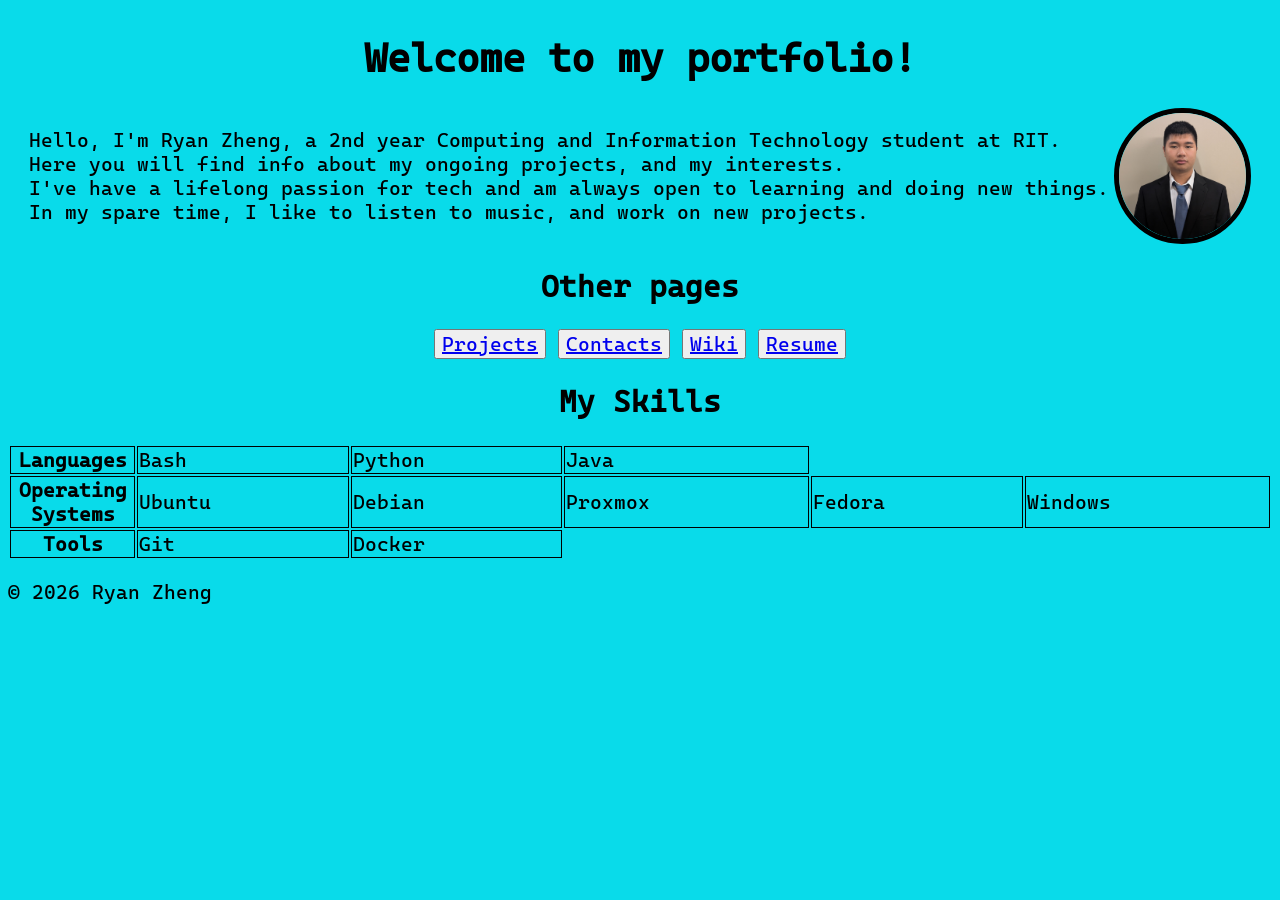
==== portfolio/index.html @ c0c4dd2a "commit everything" ====
<!DOCTYPE html>
<html lang="en">
<head>
    <meta charset="UTF-8">
    <meta name="viewport" content="width=device-width, initial-scale=1.0">
    <link rel="stylesheet" href="assets/css/style.css">
    <title>Portfolio</title>
</head>
<body>
    <header>
        <h1>Welcome to my portfolio!</h1>
    </header>
    
    <div>
        <p>Hello, I'm Ryan Zheng, a 2nd year Computing and Information Technology student at RIT.<br>Here you will find info about my ongoing projects, and my interests.<br>I've have a lifelong passion for tech and am always open to learning and doing new things. <br> In my spare time, I like to listen to music, and work on new projects.</p>
        <img id="headshot" src="assets/images/headshot.jpg" alt="Headshot of Ryan Zheng in a suit">
    </div>
        
    <div>
        <h2>Other pages</h2>
    </div>
    <div>
        <nav>
            <button><a href="projects.html">Projects</a></button>
            <button><a href="contacts.html">Contacts</a></button>
            <button><a href="wiki.html">Wiki</a></button>
            <button><a href="assets/files/Resume.pdf">Resume</a></button>
        </nav>
    </div>
    
    <h2>My Skills</h2>
    <table style="width:100%">
    <tr>
        <th>Languages</th>
        <td>Bash</td>
        <td>Python</td>
        <td>Java</td>
    </tr>
    <tr>
        <th>Operating Systems</th>
        <td>Ubuntu</td>
        <td>Debian</td>
        <td>Proxmox</td>
        <td>Fedora</td>
        <td>Windows</td>
    </tr>
    <tr>
        <th>Tools</th>
        <td>Git</td>
        <td>Docker</td>
    </tr>
    </table>
</body>
</html>
<footer>
  <p>&copy; 2026 Ryan Zheng</p>
</footer>
---- portfolio/assets/css/style.css ----
@font-face {
    font-family: "Cascadia Code Nerd Font";
    src: url("../files/CaskaydiaCoveNerdFontPropo-Regular.ttf") format('truetype');
    /* portfolio/assets/files/CaskaydiaCoveNerdFontPropo-Regular.ttf */
}
body {
    /* font-family: sans-serif; */
    font-family: "Cascadia Code Nerd Font";
    font-size: 20px;
    background-color: rgb(9, 219, 234);
}

header{
    display: flex;
    justify-content: center;
    align-items: Right;
}

div{
    display: flex;
    justify-content: center;
    align-items: center;
}
h1, h2{
    display: flex;
    justify-content: center;
    align-items: center;
}
.what-p, .reason-p{
    display: flex;
    justify-content: center;
    align-items: center;
}
img {
    width: 96px;
}

button {
    /* font-family: monospace; */
    font-family: "Cascadia Code Nerd Font";
    font-size: 20px;
}

table{
    width: 10%;
}

th, td {
    border: 1px solid black;
}

th {
    width: 10%;
}

#headshot {
    width: 10%;
    border-radius: 50%;
    border: 5px solid black;
    float: right;
    margin-left: 5px;
}
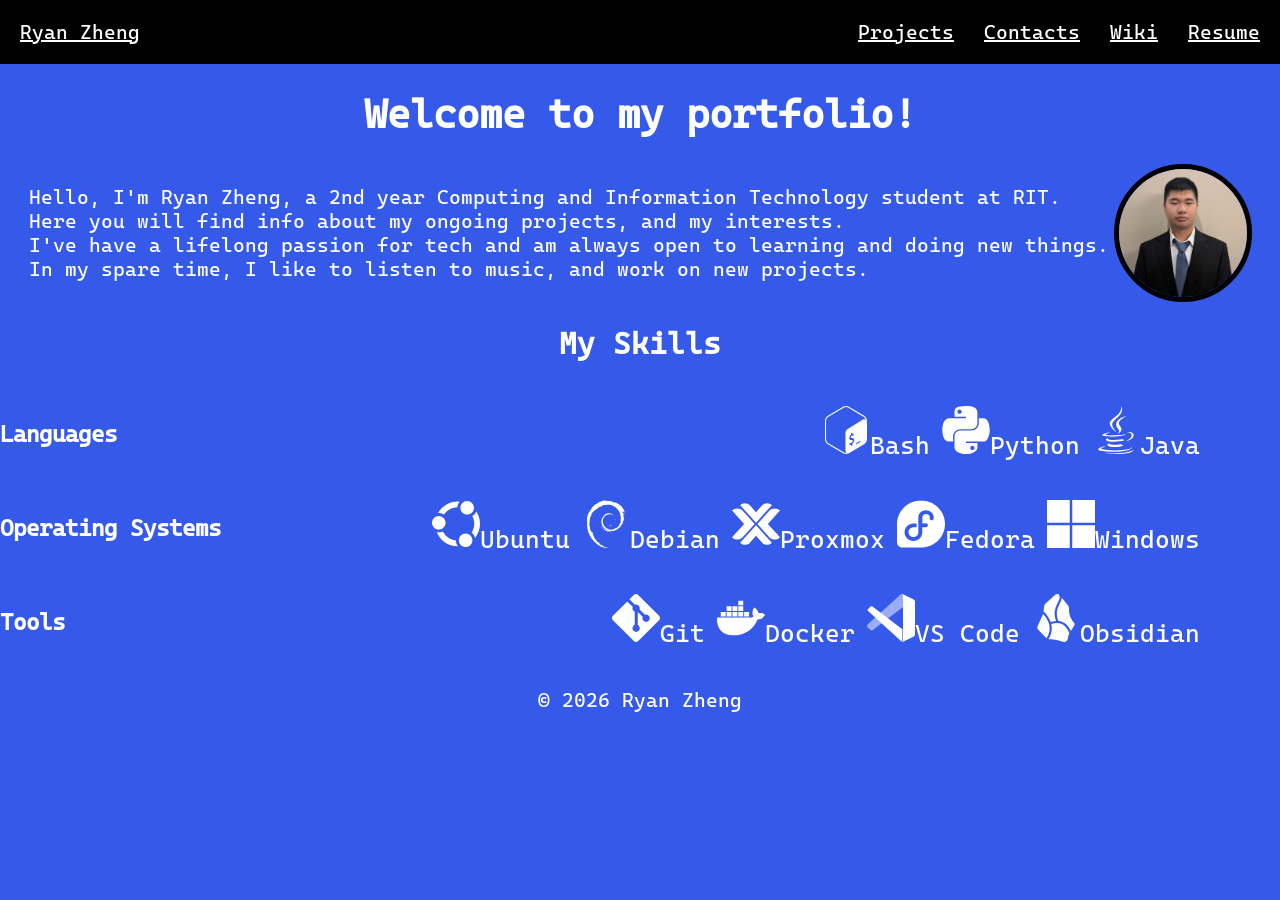
==== commit c00ff0ef: "update everything. i see why centering a div is a meme now" ====
--- a/portfolio/index.html
+++ b/portfolio/index.html
@@ -2,54 +2,62 @@
 <html lang="en">
 <head>
     <meta charset="UTF-8">
-    <meta name="viewport" content="width=device-width, initial-scale=1.0">
+    <meta name="viewport" content="widh3=device-width, initial-scale=1.0">
     <link rel="stylesheet" href="assets/css/style.css">
     <title>Portfolio</title>
 </head>
 <body>
     <header>
-        <h1>Welcome to my portfolio!</h1>
+    <nav class="top-navbar">
+        <div class="nav-left">
+            <a href="./index.html" >Ryan Zheng</a>
+        </div>
+        <div class="nav-right">
+            <a href="./projects.html">Projects</a>
+            <a href="./contacts.html">Contacts</a>
+            <a href="./wiki.html">Wiki</a>
+            <a href="./assets/files/Resume.pdf">Resume</a>
+        </div>
+    </nav>
     </header>
+    <h1>Welcome to my portfolio!</h1>
     
-    <div>
+    <div class="intro">
         <p>Hello, I'm Ryan Zheng, a 2nd year Computing and Information Technology student at RIT.<br>Here you will find info about my ongoing projects, and my interests.<br>I've have a lifelong passion for tech and am always open to learning and doing new things. <br> In my spare time, I like to listen to music, and work on new projects.</p>
         <img id="headshot" src="assets/images/headshot.jpg" alt="Headshot of Ryan Zheng in a suit">
     </div>
-        
-    <div>
-        <h2>Other pages</h2>
+           
+    <h2>My Skills</h2>
+    <div class="skill-div">
+
+        <h3>Languages</h3>
+        <ul>
+            <li><svg class="skill-icon" role="img" viewBox="0 0 24 24" xmlns="http://www.w3.org/2000/svg"><title>GNU Bash</title><path d="M21.038,4.9l-7.577-4.498C13.009,0.134,12.505,0,12,0c-0.505,0-1.009,0.134-1.462,0.403L2.961,4.9 C2.057,5.437,1.5,6.429,1.5,7.503v8.995c0,1.073,0.557,2.066,1.462,2.603l7.577,4.497C10.991,23.866,11.495,24,12,24 c0.505,0,1.009-0.134,1.461-0.402l7.577-4.497c0.904-0.537,1.462-1.529,1.462-2.603V7.503C22.5,6.429,21.943,5.437,21.038,4.9z M15.17,18.946l0.013,0.646c0.001,0.078-0.05,0.167-0.111,0.198l-0.383,0.22c-0.061,0.031-0.111-0.007-0.112-0.085L14.57,19.29 c-0.328,0.136-0.66,0.169-0.872,0.084c-0.04-0.016-0.057-0.075-0.041-0.142l0.139-0.584c0.011-0.046,0.036-0.092,0.069-0.121 c0.012-0.011,0.024-0.02,0.036-0.026c0.022-0.011,0.043-0.014,0.062-0.006c0.229,0.077,0.521,0.041,0.802-0.101 c0.357-0.181,0.596-0.545,0.592-0.907c-0.003-0.328-0.181-0.465-0.613-0.468c-0.55,0.001-1.064-0.107-1.072-0.917 c-0.007-0.667,0.34-1.361,0.889-1.8l-0.007-0.652c-0.001-0.08,0.048-0.168,0.111-0.2l0.37-0.236 c0.061-0.031,0.111,0.007,0.112,0.087l0.006,0.653c0.273-0.109,0.511-0.138,0.726-0.088c0.047,0.012,0.067,0.076,0.048,0.151 l-0.144,0.578c-0.011,0.044-0.036,0.088-0.065,0.116c-0.012,0.012-0.025,0.021-0.038,0.028c-0.019,0.01-0.038,0.013-0.057,0.009 c-0.098-0.022-0.332-0.073-0.699,0.113c-0.385,0.195-0.52,0.53-0.517,0.778c0.003,0.297,0.155,0.387,0.681,0.396 c0.7,0.012,1.003,0.318,1.01,1.023C16.105,17.747,15.736,18.491,15.17,18.946z M19.143,17.859c0,0.06-0.008,0.116-0.058,0.145 l-1.916,1.164c-0.05,0.029-0.09,0.004-0.09-0.056v-0.494c0-0.06,0.037-0.093,0.087-0.122l1.887-1.129 c0.05-0.029,0.09-0.004,0.09,0.056V17.859z M20.459,6.797l-7.168,4.427c-0.894,0.523-1.553,1.109-1.553,2.187v8.833 c0,0.645,0.26,1.063,0.66,1.184c-0.131,0.023-0.264,0.039-0.398,0.039c-0.42,0-0.833-0.114-1.197-0.33L3.226,18.64 c-0.741-0.44-1.201-1.261-1.201-2.142V7.503c0-0.881,0.46-1.702,1.201-2.142l7.577-4.498c0.363-0.216,0.777-0.33,1.197-0.33 c0.419,0,0.833,0.114,1.197,0.33l7.577,4.498c0.624,0.371,1.046,1.013,1.164,1.732C21.686,6.557,21.12,6.411,20.459,6.797z"/></svg>Bash</li>
+            <li><img class="skill-icon" src="./assets/images/python.svg">Python</li>
+            <li><img class="skill-icon" src="./assets/images/java.svg">Java</li>
+        </ul>
     </div>
-    <div>
-        <nav>
-            <button><a href="projects.html">Projects</a></button>
-            <button><a href="contacts.html">Contacts</a></button>
-            <button><a href="wiki.html">Wiki</a></button>
-            <button><a href="assets/files/Resume.pdf">Resume</a></button>
-        </nav>
+    <div class="skill-div">
+
+        <h3>Operating Systems</h3>
+        <ul>
+            <li><img class="skill-icon" src="./assets/images/ubuntu.svg">Ubuntu</li>
+            <li><img class="skill-icon" src="./assets/images/debian.svg">Debian</li>
+            <li><img class="skill-icon" src="./assets/images/proxmox.svg">Proxmox</li>
+            <li><img class="skill-icon" src="./assets/images/fedora.svg">Fedora</li>
+            <li><img class="skill-icon" src="./assets/images/windows.svg">Windows</li>
+        </ul>
     </div>
-    
-    <h2>My Skills</h2>
-    <table style="width:100%">
-    <tr>
-        <th>Languages</th>
-        <td>Bash</td>
-        <td>Python</td>
-        <td>Java</td>
-    </tr>
-    <tr>
-        <th>Operating Systems</th>
-        <td>Ubuntu</td>
-        <td>Debian</td>
-        <td>Proxmox</td>
-        <td>Fedora</td>
-        <td>Windows</td>
-    </tr>
-    <tr>
-        <th>Tools</th>
-        <td>Git</td>
-        <td>Docker</td>
-    </tr>
-    </table>
+
+    <div class="skill-div">
+        <h3>Tools</h3>
+        <ul>
+            <li><img class="skill-icon" src="./assets/images/git.svg">Git</li>
+            <li><img class="skill-icon" src="./assets/images/docker.svg">Docker</li>
+            <li><img class="skill-icon" src="./assets/images/vscode.svg">VS Code</li>
+            <li><img class="skill-icon" src="./assets/images/obsidian.svg">Obsidian</li>
+        </ul>
+    </div>
 </body>
 </html>
 <footer>
--- a/portfolio/assets/css/style.css
+++ b/portfolio/assets/css/style.css
@@ -3,54 +3,104 @@
     src: url("../files/CaskaydiaCoveNerdFontPropo-Regular.ttf") format('truetype');
     /* portfolio/assets/files/CaskaydiaCoveNerdFontPropo-Regular.ttf */
 }
+
+/*
+element selectors
+*/
+
 body {
     /* font-family: sans-serif; */
     font-family: "Cascadia Code Nerd Font";
     font-size: 20px;
-    background-color: rgb(9, 219, 234);
+    background-color: #3559E9;
+    color: white;
+    margin: 0px;    
 }
 
 header{
     display: flex;
     justify-content: center;
-    align-items: Right;
+    align-items: center;
 }
 
+p {
+    max-width: 1200px;
+}
+footer {
+    display: flex;
+    justify-content: center;
+    align-items: center;
+}
 div{
     display: flex;
     justify-content: center;
     align-items: center;
+    /* max-width: 1200px; */
 }
-h1, h2{
+h1, h2, h3{
     display: flex;
     justify-content: center;
     align-items: center;
+}
+
+img {
+    width: 96px;
+}
+
+.skill-icon {
+    width: 48px;
+    fill: white;
+    
+}
+.skill-div {
+    display: flex;
+    justify-content: space-between;
+    align-items: center;
+
+    /* width: 1200px; */
+    max-width: 1200px;
+}
+.skill-div h3{
+    justify-self: left;
+    /* margin-left: 0px; */
+    
+}
+
+.skill-div ul{
+
+}
+.skill-div li{
+    display: inline;
+    vertical-align: middle;
+    font-size: 25px;
+    column-gap: 60px;
 }
 .what-p, .reason-p{
     display: flex;
     justify-content: center;
     align-items: center;
 }
-img {
-    width: 96px;
+
+/*
+nav bar
+*/
+.top-navbar{
+    width: 100%;
+    background-color: black;
+    display: flex;
+    justify-content: space-between;
+    align-items: center;
+    padding: 20px;
 }
 
-button {
-    /* font-family: monospace; */
-    font-family: "Cascadia Code Nerd Font";
-    font-size: 20px;
+.top-navbar a{
+    color:white;
 }
 
-table{
-    width: 10%;
-}
-
-th, td {
-    border: 1px solid black;
-}
-
-th {
-    width: 10%;
+.top-navbar .nav-right {
+    justify-content: right;
+    align-items: right;
+    column-gap: 30px;
 }
 
 #headshot {
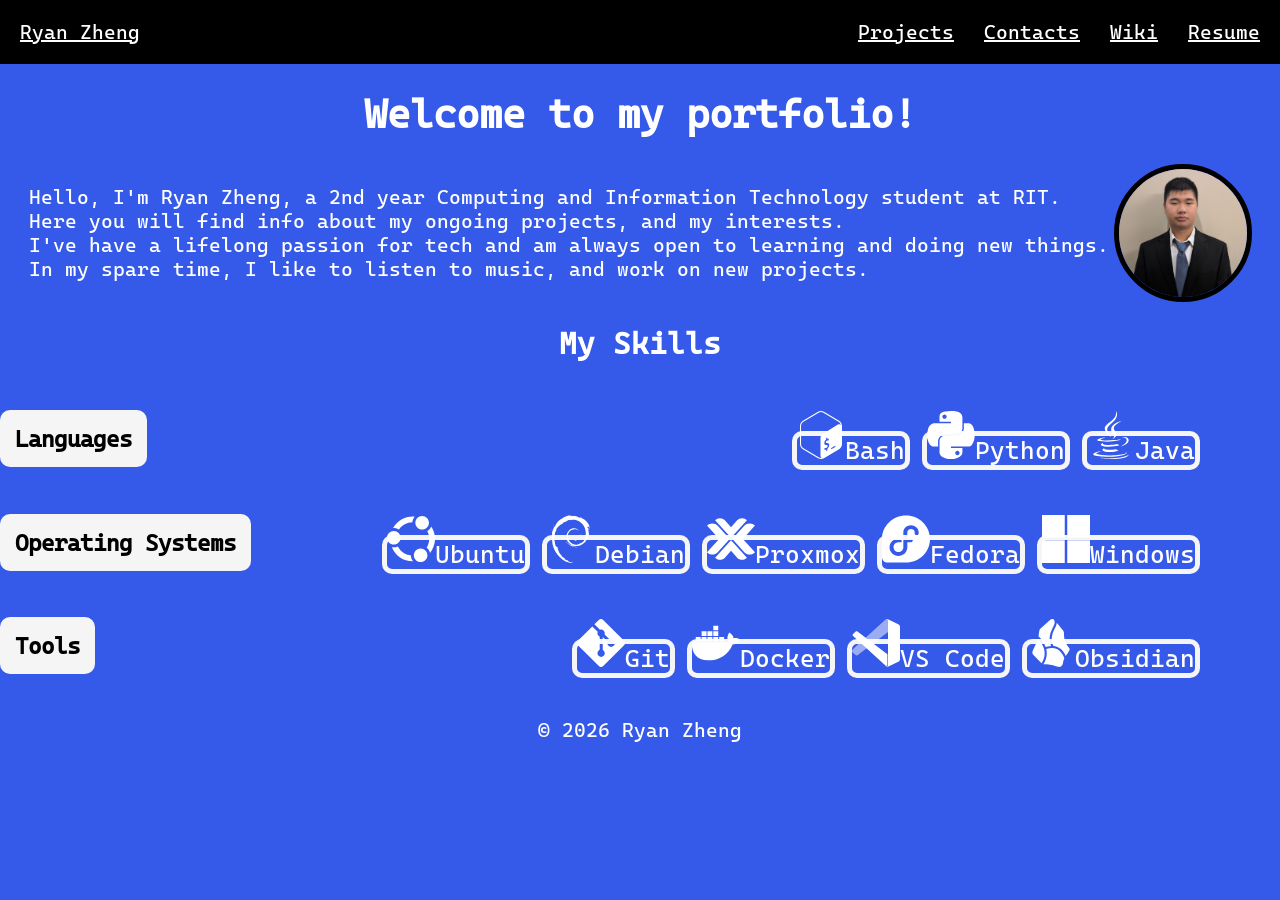
==== commit 574cf821: "update everything again" ====
--- a/portfolio/index.html
+++ b/portfolio/index.html
@@ -27,7 +27,7 @@
         <img id="headshot" src="assets/images/headshot.jpg" alt="Headshot of Ryan Zheng in a suit">
     </div>
            
-    <h2>My Skills</h2>
+    <h2 id="skill-heading">My Skills</h2>
     <div class="skill-div">
 
         <h3>Languages</h3>
--- a/portfolio/assets/css/style.css
+++ b/portfolio/assets/css/style.css
@@ -47,40 +47,6 @@
     width: 96px;
 }
 
-.skill-icon {
-    width: 48px;
-    fill: white;
-    
-}
-.skill-div {
-    display: flex;
-    justify-content: space-between;
-    align-items: center;
-
-    /* width: 1200px; */
-    max-width: 1200px;
-}
-.skill-div h3{
-    justify-self: left;
-    /* margin-left: 0px; */
-    
-}
-
-.skill-div ul{
-
-}
-.skill-div li{
-    display: inline;
-    vertical-align: middle;
-    font-size: 25px;
-    column-gap: 60px;
-}
-.what-p, .reason-p{
-    display: flex;
-    justify-content: center;
-    align-items: center;
-}
-
 /*
 nav bar
 */
@@ -103,10 +69,90 @@
     column-gap: 30px;
 }
 
+/* 
+Main page
+*/
 #headshot {
     width: 10%;
     border-radius: 50%;
     border: 5px solid black;
     float: right;
     margin-left: 5px;
-}+}
+.skill-heading {
+    border-style: solid;
+    border-width: 5px;
+    border-radius: 5px;
+    border-color: whitesmoke;
+}
+.skill-icon {
+    width: 48px;
+    fill: white;
+    
+}
+.skill-div {
+    display: flex;
+    justify-content: space-between;
+    align-items: center;
+
+    /* width: 1200px; */
+    max-width: 1200px;
+}
+.skill-div h3{
+    background-color: whitesmoke;
+    color: black;
+    justify-self: left;
+    border-style: solid;
+    border-width: 5px;
+    border-radius: 10px;
+    border-color: whitesmoke;
+    padding: 10px;
+    /* margin-left: 0px; */
+    
+}
+
+.skill-div ul{
+
+}
+.skill-div li{
+    display: inline;
+    vertical-align: middle;
+    font-size: 25px;
+    column-gap: 60px;
+    border-style: solid;
+    border-width: 5px;
+    border-radius: 10px;
+    border-color: whitesmoke;
+}
+
+/* 
+Projects page
+*/
+.what-p, .reason-p{
+    display: flex;
+    justify-content: center;
+    align-items: center;
+}
+.row{
+    column-gap: 30px;
+    margin: 0 auto;
+    display: flex;
+    /* justify-content: center;
+    align-items: center; */
+}
+
+.card {
+    max-width: 380px;
+    color: black;
+    border-style: solid;
+    border-width: 5px;
+    border-radius: 10px;
+    border-color: whitesmoke;
+    background-color: white;
+    /* width: 20%; */
+    display: flex;
+    flex-direction: column;
+
+}
+
+
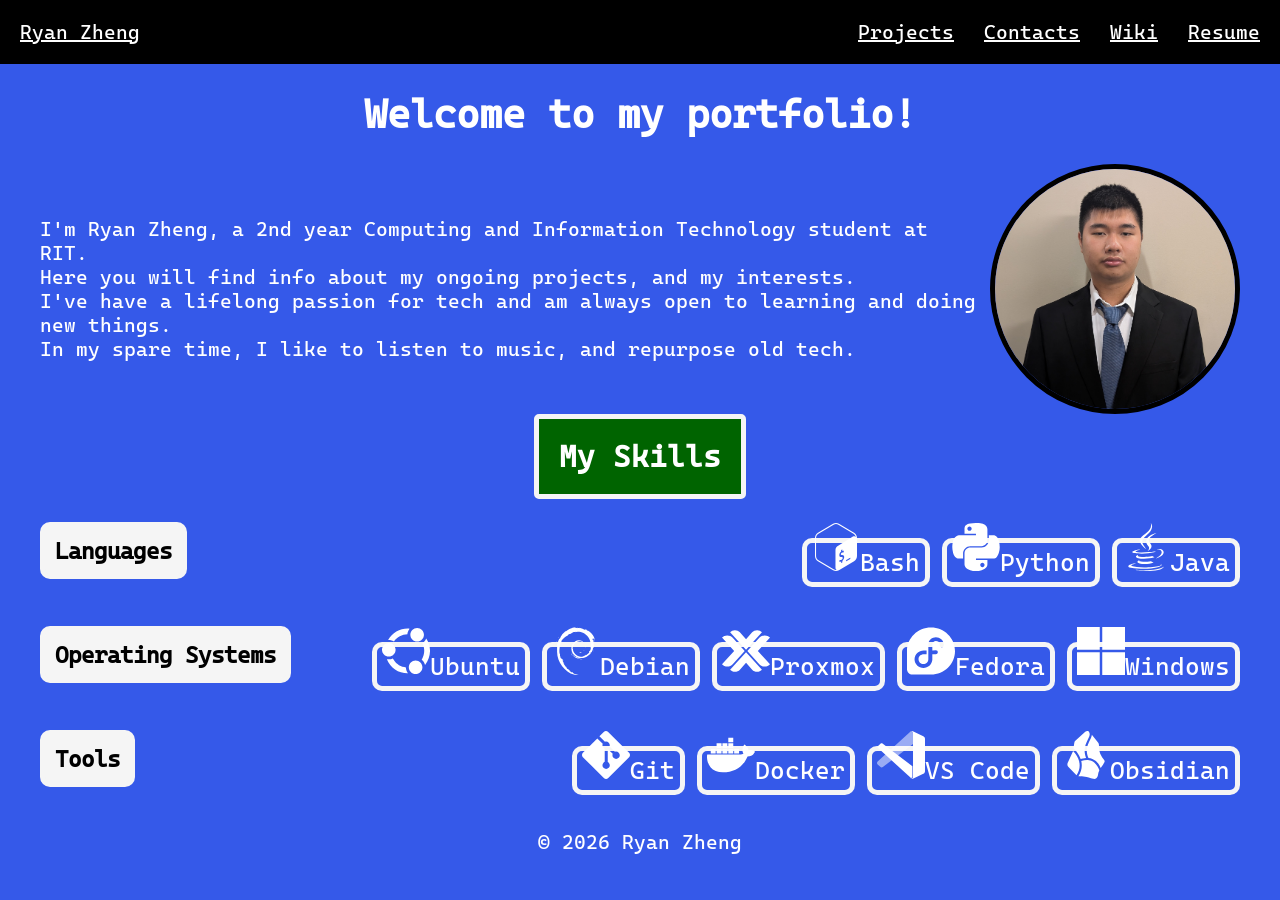
==== commit d8793cd8: "i have fixed stuff moving to the side" ====
--- a/portfolio/index.html
+++ b/portfolio/index.html
@@ -23,7 +23,7 @@
     <h1>Welcome to my portfolio!</h1>
     
     <div class="intro">
-        <p>Hello, I'm Ryan Zheng, a 2nd year Computing and Information Technology student at RIT.<br>Here you will find info about my ongoing projects, and my interests.<br>I've have a lifelong passion for tech and am always open to learning and doing new things. <br> In my spare time, I like to listen to music, and work on new projects.</p>
+        <p>I'm Ryan Zheng, a 2nd year Computing and Information Technology student at RIT.<br>Here you will find info about my ongoing projects, and my interests.<br>I've have a lifelong passion for tech and am always open to learning and doing new things. <br> In my spare time, I like to listen to music, and repurpose old tech.</p>
         <img id="headshot" src="assets/images/headshot.jpg" alt="Headshot of Ryan Zheng in a suit">
     </div>
            
--- a/portfolio/assets/css/style.css
+++ b/portfolio/assets/css/style.css
@@ -14,7 +14,8 @@
     font-size: 20px;
     background-color: #3559E9;
     color: white;
-    margin: 0px;    
+    margin: 0px;
+    /* text-align: center; */
 }
 
 header{
@@ -23,9 +24,9 @@
     align-items: center;
 }
 
-p {
+/* p {
     max-width: 1200px;
-}
+} */
 footer {
     display: flex;
     justify-content: center;
@@ -72,18 +73,30 @@
 /* 
 Main page
 */
+.intro {
+    margin: 0 auto;
+    width: 1200px;
+}
 #headshot {
-    width: 10%;
+    width: 20%;
     border-radius: 50%;
     border: 5px solid black;
     float: right;
     margin-left: 5px;
 }
-.skill-heading {
+#skill-heading {
+    display: flex;
+    justify-content: center;
+    align-items: center;
+    background-color: darkgreen;
+    max-width: max-content;
+    margin: 0 auto;
+    padding: 20px;
     border-style: solid;
     border-width: 5px;
     border-radius: 5px;
     border-color: whitesmoke;
+    
 }
 .skill-icon {
     width: 48px;
@@ -91,12 +104,13 @@
     
 }
 .skill-div {
+    margin: 0 auto;
     display: flex;
     justify-content: space-between;
     align-items: center;
 
-    /* width: 1200px; */
-    max-width: 1200px;
+    width: 1200px;
+    /* max-width: 1200px; */
 }
 .skill-div h3{
     background-color: whitesmoke;
@@ -119,6 +133,7 @@
     vertical-align: middle;
     font-size: 25px;
     column-gap: 60px;
+    padding: 5px;
     border-style: solid;
     border-width: 5px;
     border-radius: 10px;
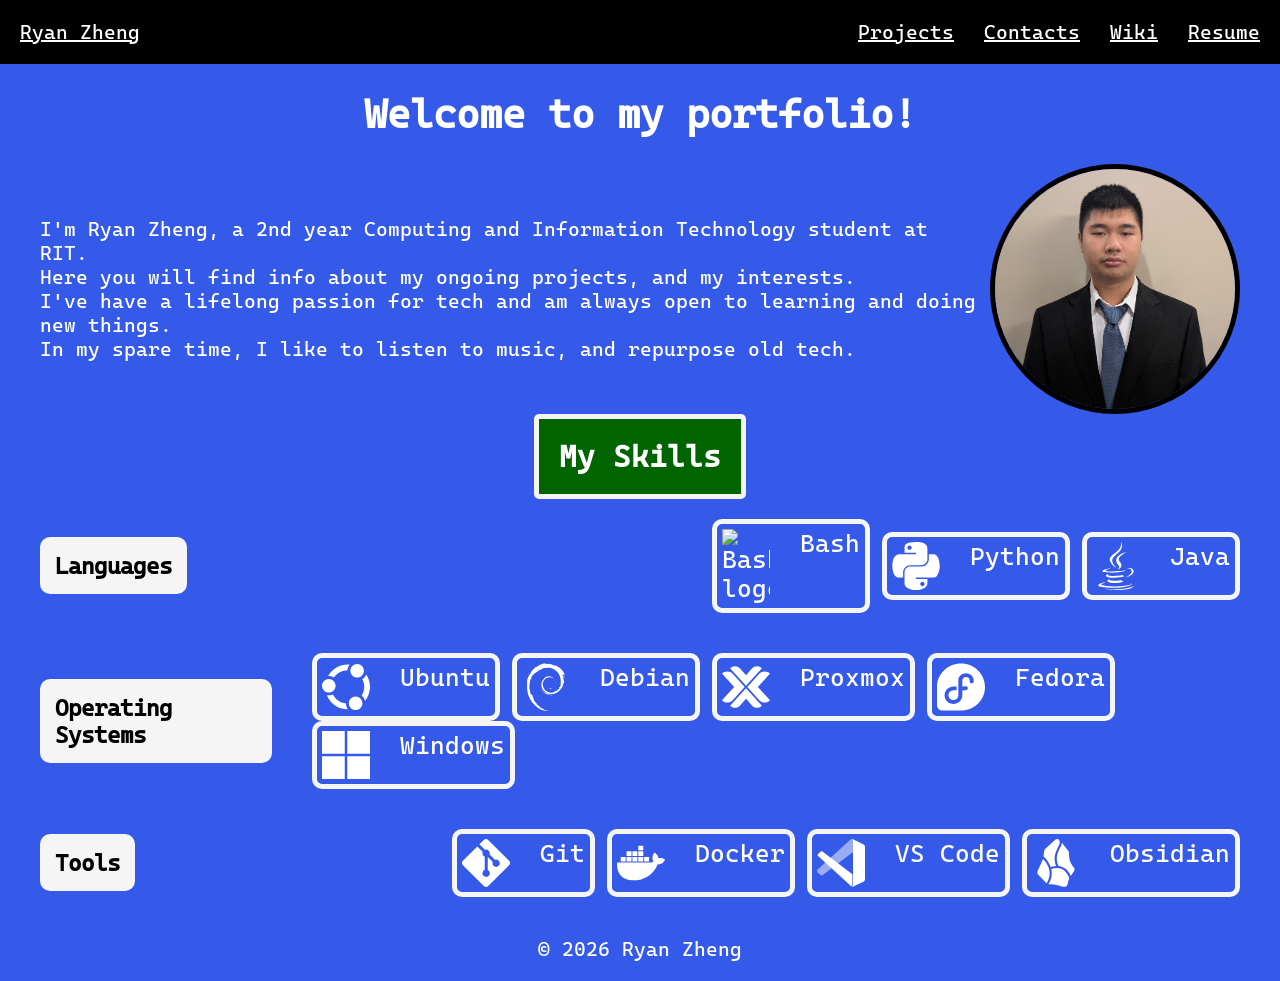
==== commit a6e253dc: "update + added bash" ====
--- a/portfolio/index.html
+++ b/portfolio/index.html
@@ -32,8 +32,8 @@
 
         <h3>Languages</h3>
         <ul>
-            <li><svg class="skill-icon" role="img" viewBox="0 0 24 24" xmlns="http://www.w3.org/2000/svg"><title>GNU Bash</title><path d="M21.038,4.9l-7.577-4.498C13.009,0.134,12.505,0,12,0c-0.505,0-1.009,0.134-1.462,0.403L2.961,4.9 C2.057,5.437,1.5,6.429,1.5,7.503v8.995c0,1.073,0.557,2.066,1.462,2.603l7.577,4.497C10.991,23.866,11.495,24,12,24 c0.505,0,1.009-0.134,1.461-0.402l7.577-4.497c0.904-0.537,1.462-1.529,1.462-2.603V7.503C22.5,6.429,21.943,5.437,21.038,4.9z M15.17,18.946l0.013,0.646c0.001,0.078-0.05,0.167-0.111,0.198l-0.383,0.22c-0.061,0.031-0.111-0.007-0.112-0.085L14.57,19.29 c-0.328,0.136-0.66,0.169-0.872,0.084c-0.04-0.016-0.057-0.075-0.041-0.142l0.139-0.584c0.011-0.046,0.036-0.092,0.069-0.121 c0.012-0.011,0.024-0.02,0.036-0.026c0.022-0.011,0.043-0.014,0.062-0.006c0.229,0.077,0.521,0.041,0.802-0.101 c0.357-0.181,0.596-0.545,0.592-0.907c-0.003-0.328-0.181-0.465-0.613-0.468c-0.55,0.001-1.064-0.107-1.072-0.917 c-0.007-0.667,0.34-1.361,0.889-1.8l-0.007-0.652c-0.001-0.08,0.048-0.168,0.111-0.2l0.37-0.236 c0.061-0.031,0.111,0.007,0.112,0.087l0.006,0.653c0.273-0.109,0.511-0.138,0.726-0.088c0.047,0.012,0.067,0.076,0.048,0.151 l-0.144,0.578c-0.011,0.044-0.036,0.088-0.065,0.116c-0.012,0.012-0.025,0.021-0.038,0.028c-0.019,0.01-0.038,0.013-0.057,0.009 c-0.098-0.022-0.332-0.073-0.699,0.113c-0.385,0.195-0.52,0.53-0.517,0.778c0.003,0.297,0.155,0.387,0.681,0.396 c0.7,0.012,1.003,0.318,1.01,1.023C16.105,17.747,15.736,18.491,15.17,18.946z M19.143,17.859c0,0.06-0.008,0.116-0.058,0.145 l-1.916,1.164c-0.05,0.029-0.09,0.004-0.09-0.056v-0.494c0-0.06,0.037-0.093,0.087-0.122l1.887-1.129 c0.05-0.029,0.09-0.004,0.09,0.056V17.859z M20.459,6.797l-7.168,4.427c-0.894,0.523-1.553,1.109-1.553,2.187v8.833 c0,0.645,0.26,1.063,0.66,1.184c-0.131,0.023-0.264,0.039-0.398,0.039c-0.42,0-0.833-0.114-1.197-0.33L3.226,18.64 c-0.741-0.44-1.201-1.261-1.201-2.142V7.503c0-0.881,0.46-1.702,1.201-2.142l7.577-4.498c0.363-0.216,0.777-0.33,1.197-0.33 c0.419,0,0.833,0.114,1.197,0.33l7.577,4.498c0.624,0.371,1.046,1.013,1.164,1.732C21.686,6.557,21.12,6.411,20.459,6.797z"/></svg>Bash</li>
-            <li><img class="skill-icon" src="./assets/images/python.svg">Python</li>
+            <li><img class="skill-icon" src="./assets/images/bash.svg" alt="Bash logo">Bash</li>
+            <li><img class="skill-icon" src="./assets/images/python.svg" alt="Python logo">Python</li>
             <li><img class="skill-icon" src="./assets/images/java.svg">Java</li>
         </ul>
     </div>
@@ -41,11 +41,11 @@
 
         <h3>Operating Systems</h3>
         <ul>
-            <li><img class="skill-icon" src="./assets/images/ubuntu.svg">Ubuntu</li>
-            <li><img class="skill-icon" src="./assets/images/debian.svg">Debian</li>
-            <li><img class="skill-icon" src="./assets/images/proxmox.svg">Proxmox</li>
-            <li><img class="skill-icon" src="./assets/images/fedora.svg">Fedora</li>
-            <li><img class="skill-icon" src="./assets/images/windows.svg">Windows</li>
+            <li><img class="skill-icon" src="./assets/images/ubuntu.svg" alt="Ubuntu logo">Ubuntu</li>
+            <li><img class="skill-icon" src="./assets/images/debian.svg" alt="Debian logo">Debian</li>
+            <li><img class="skill-icon" src="./assets/images/proxmox.svg" alt="Proxmox logo">Proxmox</li>
+            <li><img class="skill-icon" src="./assets/images/fedora.svg" alt="Fedora logo">Fedora</li>
+            <li><img class="skill-icon" src="./assets/images/windows.svg" alt="Windows 11 logo">Windows</li>
         </ul>
     </div>
 
--- a/portfolio/assets/css/style.css
+++ b/portfolio/assets/css/style.css
@@ -108,9 +108,9 @@
     display: flex;
     justify-content: space-between;
     align-items: center;
-
-    width: 1200px;
-    /* max-width: 1200px; */
+    /* flex-wrap: wrap; */
+    /* width: 1200px; */
+    max-width: 1200px;
 }
 .skill-div h3{
     background-color: whitesmoke;
@@ -126,13 +126,15 @@
 }
 
 .skill-div ul{
-
+    
 }
 .skill-div li{
-    display: inline;
+    display: inline-flex;
     vertical-align: middle;
+    flex-wrap: wrap;
+    text-align: center;
     font-size: 25px;
-    column-gap: 60px;
+    column-gap: 30px;
     padding: 5px;
     border-style: solid;
     border-width: 5px;
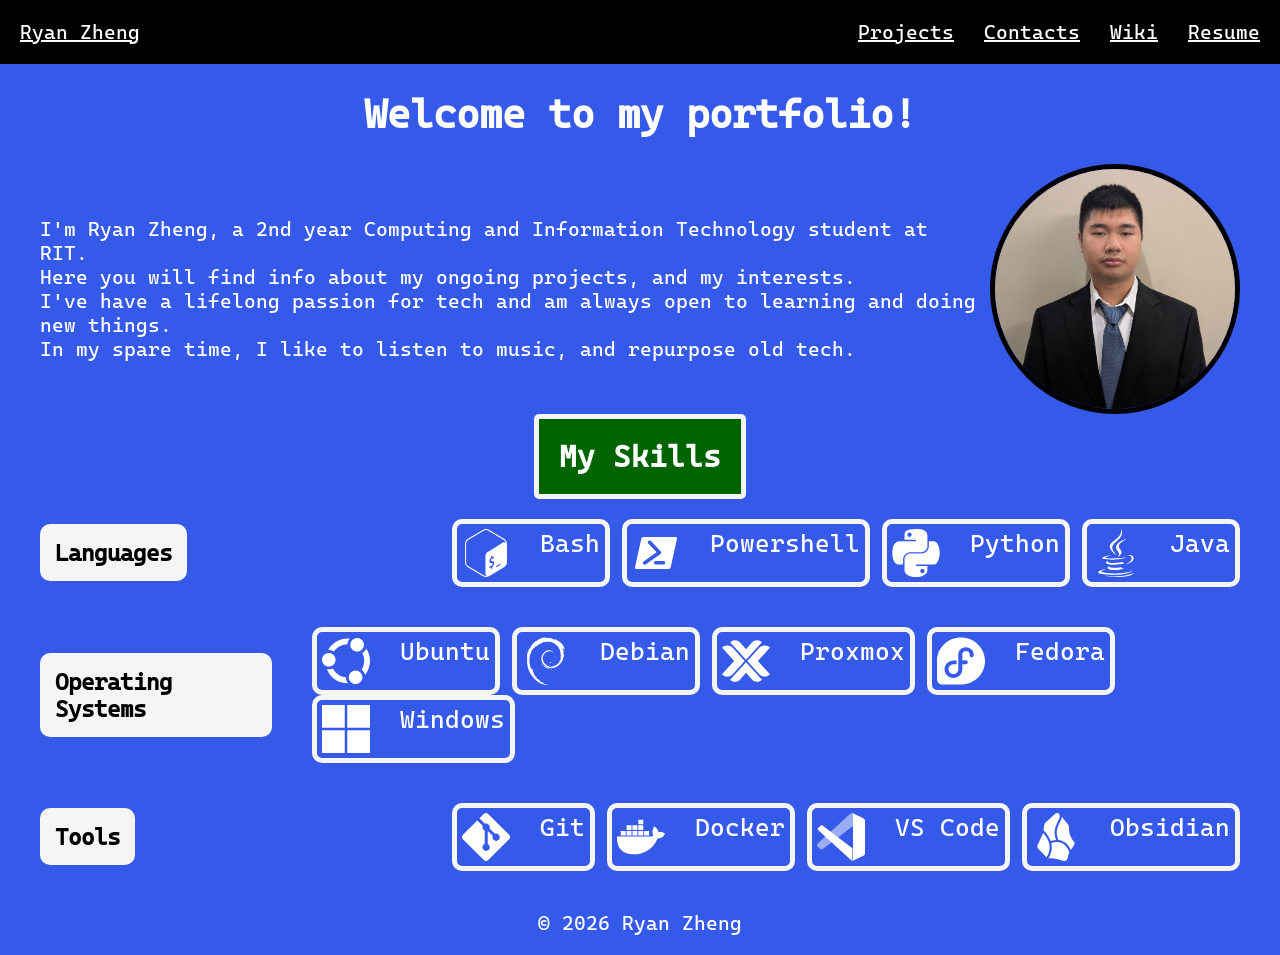
==== commit 1fda80cf: "push all changes from local" ====
--- a/portfolio/index.html
+++ b/portfolio/index.html
@@ -33,6 +33,7 @@
         <h3>Languages</h3>
         <ul>
             <li><img class="skill-icon" src="./assets/images/bash.svg" alt="Bash logo">Bash</li>
+            <li><img class="skill-icon" src="./assets/images/powershell.svg" alt="Powershell logo">Powershell</li>
             <li><img class="skill-icon" src="./assets/images/python.svg" alt="Python logo">Python</li>
             <li><img class="skill-icon" src="./assets/images/java.svg">Java</li>
         </ul>
--- a/portfolio/assets/css/style.css
+++ b/portfolio/assets/css/style.css
@@ -24,9 +24,11 @@
     align-items: center;
 }
 
-/* p {
+p {
+
     max-width: 1200px;
-} */
+}
+
 footer {
     display: flex;
     justify-content: center;
@@ -45,7 +47,7 @@
 }
 
 img {
-    width: 96px;
+    width: 64px;
 }
 
 /*
@@ -74,6 +76,9 @@
 Main page
 */
 .intro {
+    display: flex;
+    justify-content: center;
+    align-items: center;
     margin: 0 auto;
     width: 1200px;
 }
@@ -105,6 +110,7 @@
 }
 .skill-div {
     margin: 0 auto;
+    /* row-gap: 20px; */
     display: flex;
     justify-content: space-between;
     align-items: center;
@@ -131,7 +137,8 @@
 .skill-div li{
     display: inline-flex;
     vertical-align: middle;
-    flex-wrap: wrap;
+    flex-direction: row;
+    /* flex-wrap: wrap; */
     text-align: center;
     font-size: 25px;
     column-gap: 30px;
